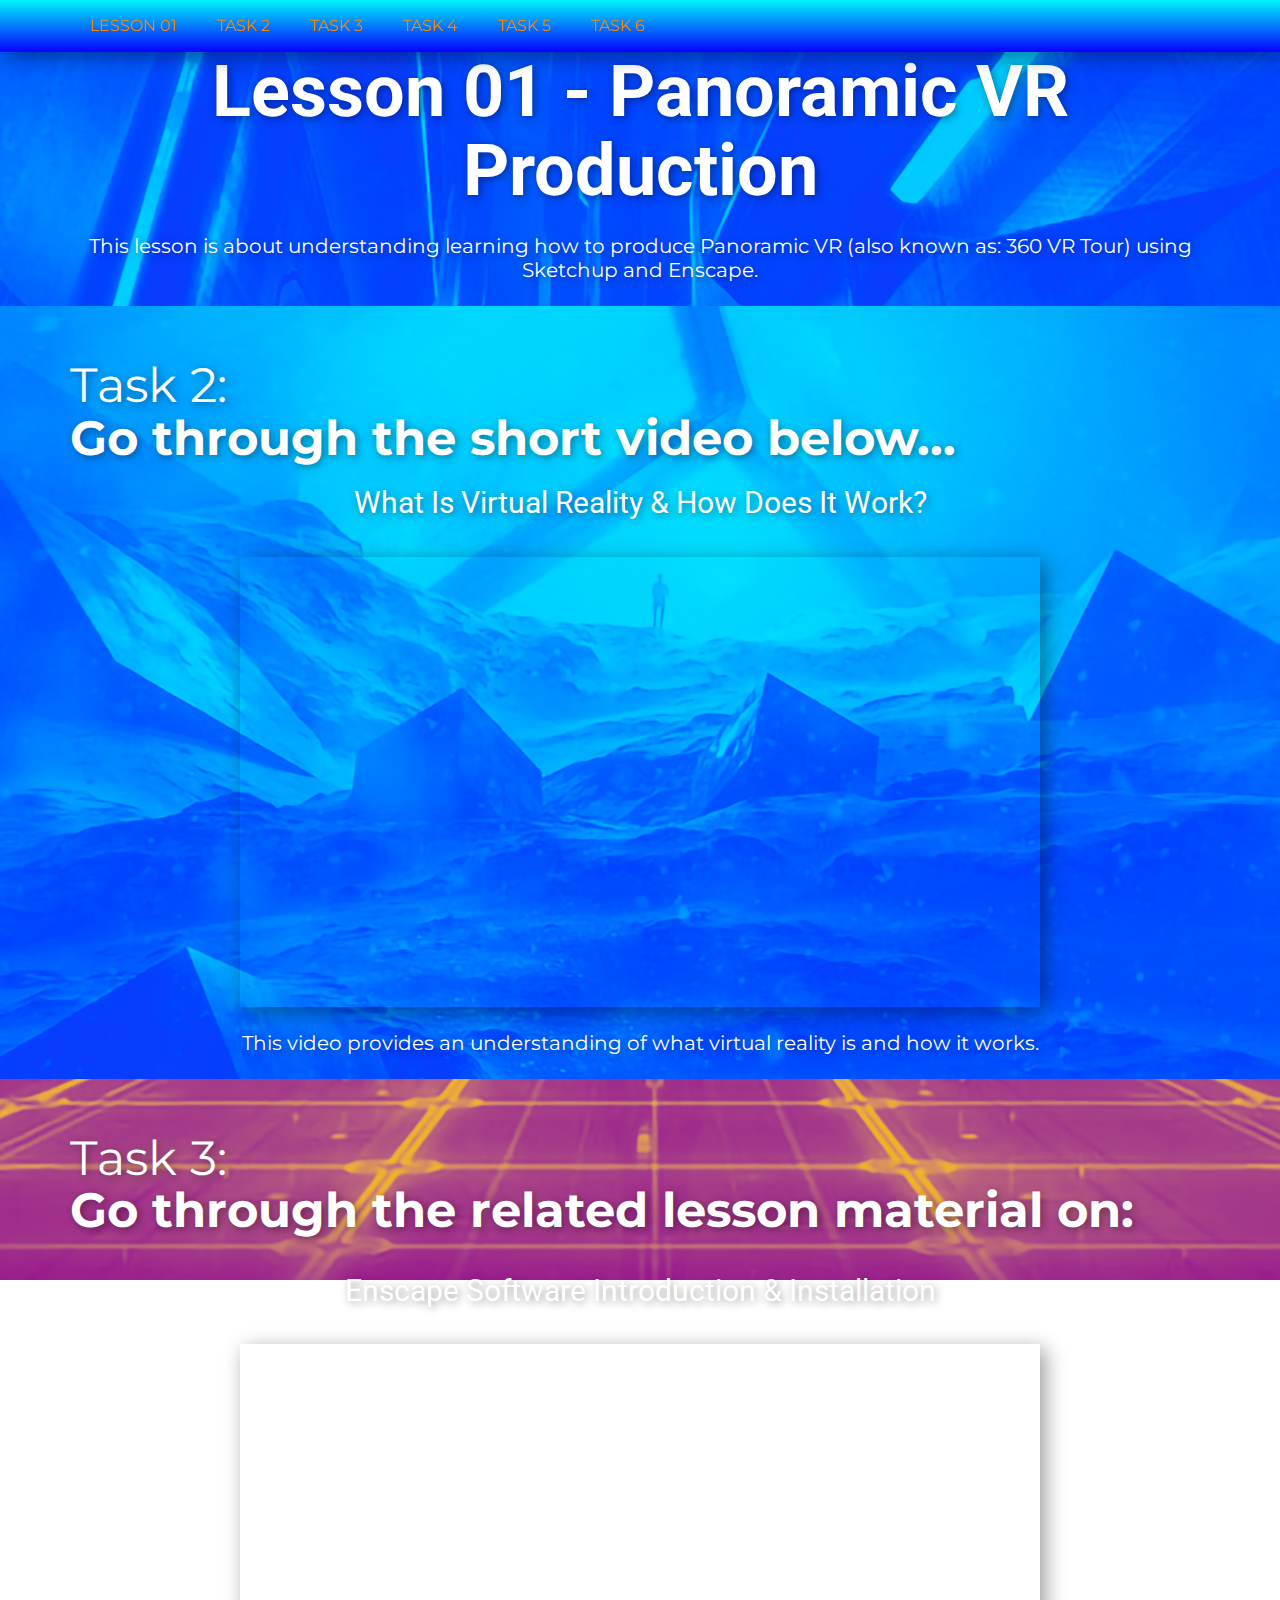
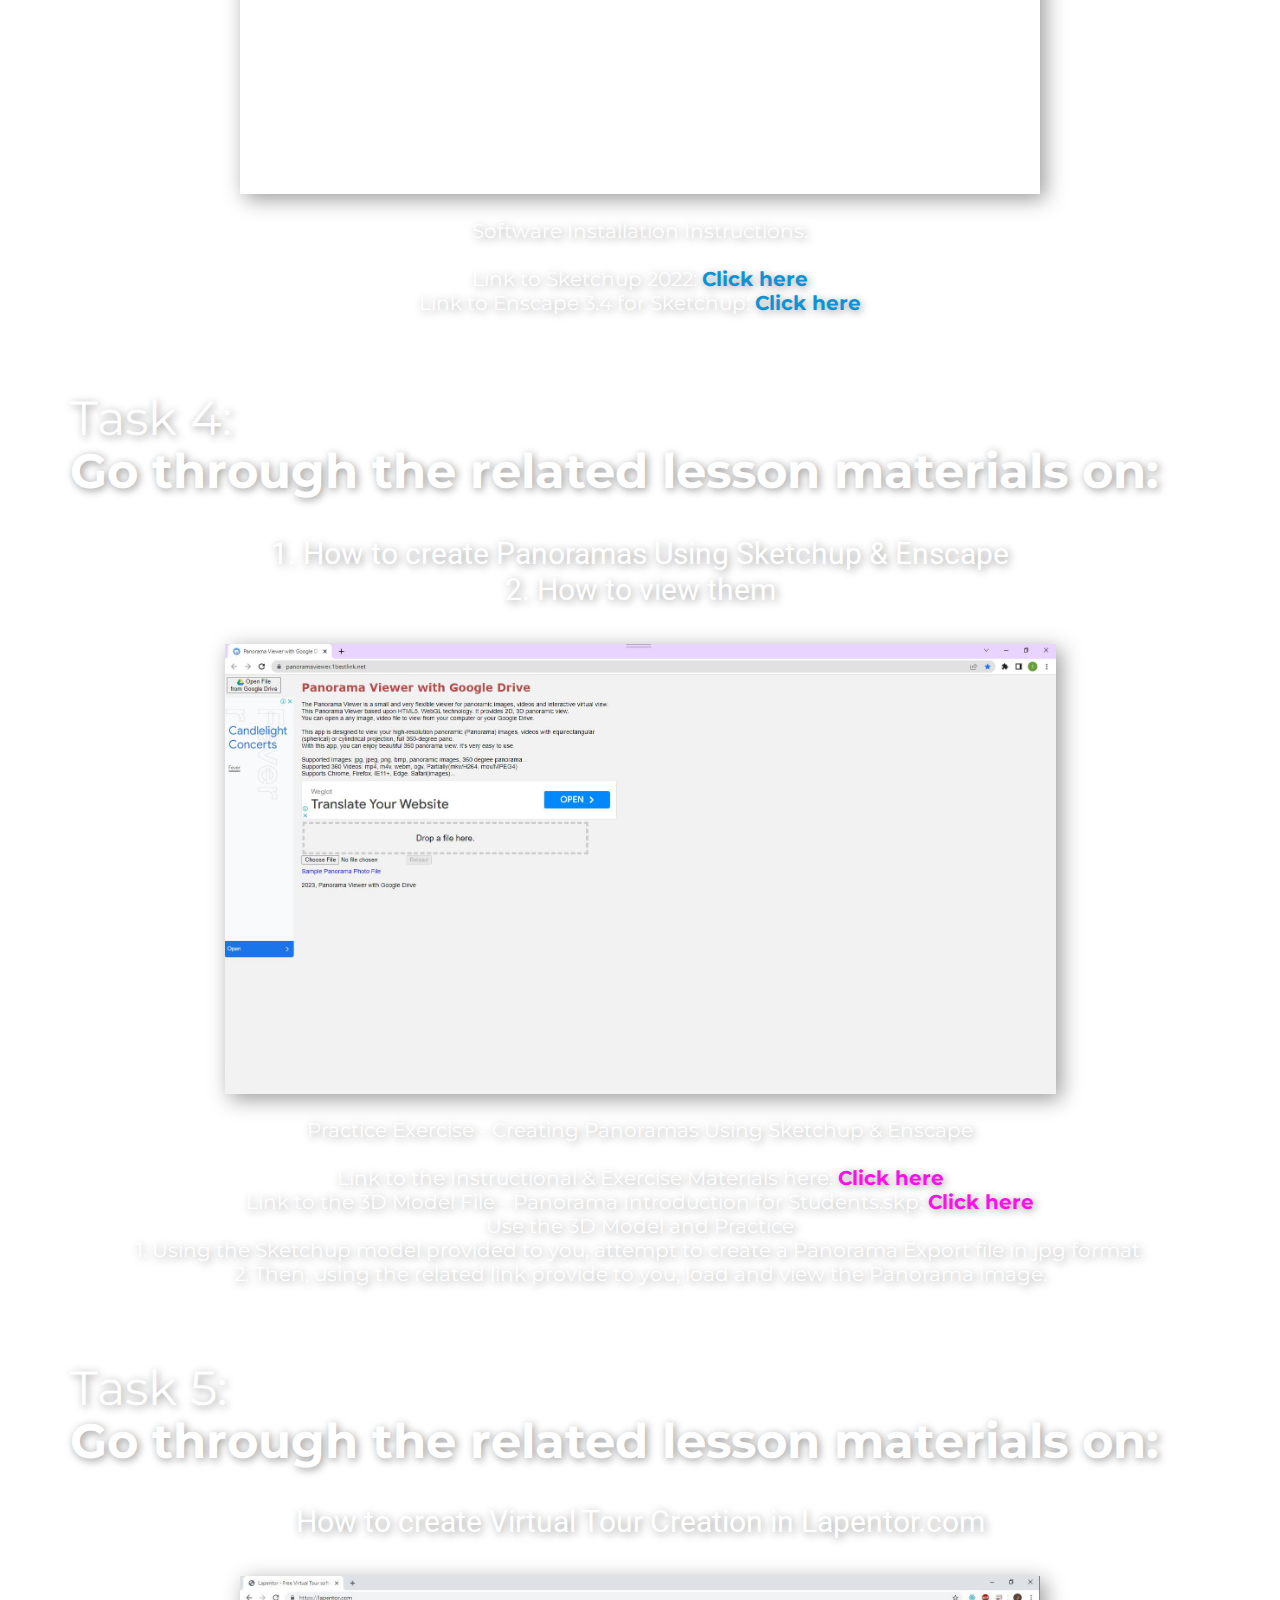
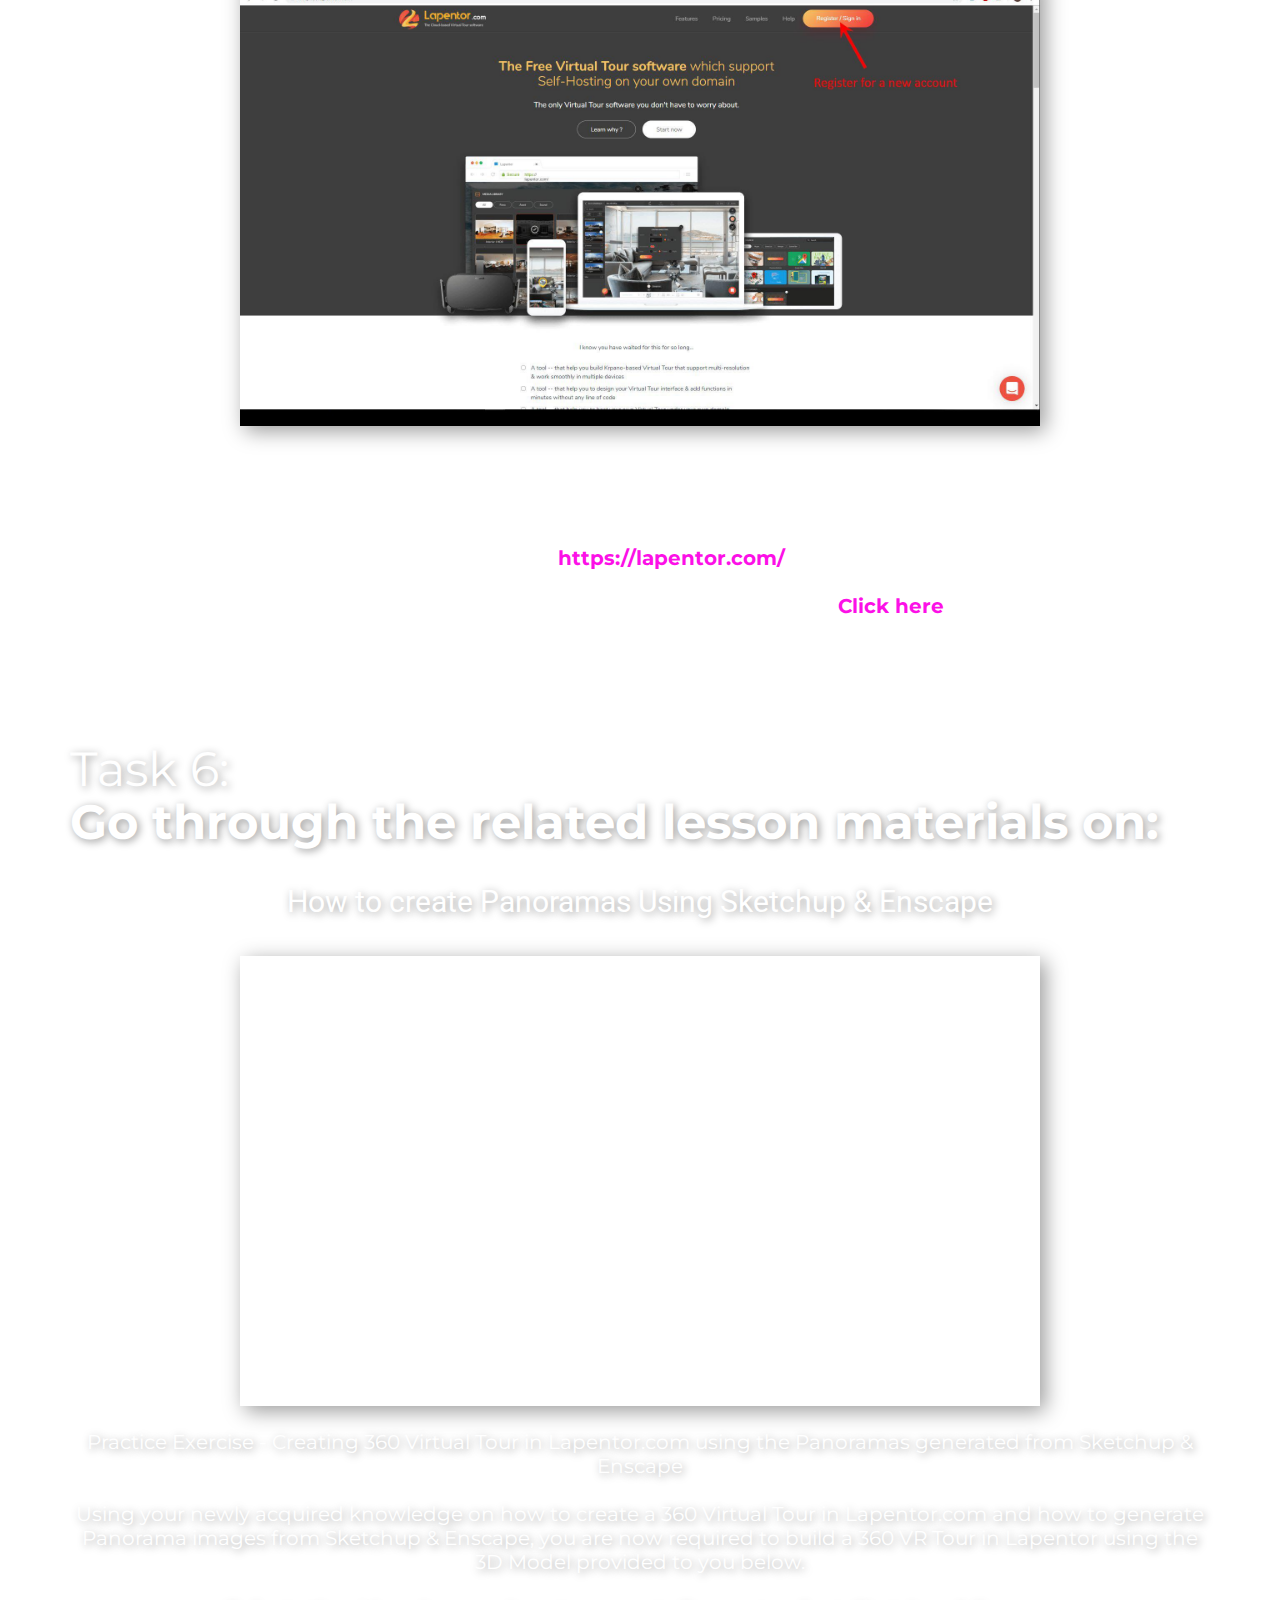
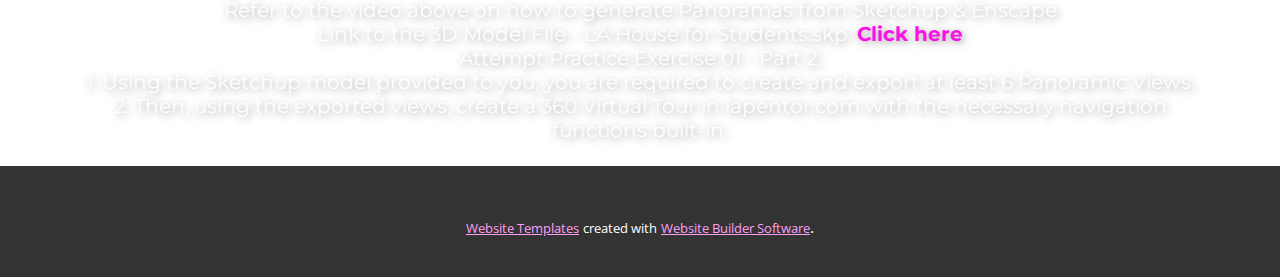
==== Lesson-01.html @ d225edf2 "Add files via upload" ====
<!DOCTYPE html>
<html style="font-size: 16px;" lang="en"><head>
    <meta name="viewport" content="width=device-width, initial-scale=1.0">
    <meta charset="utf-8">
    <meta name="keywords" content="Lesson 01 -&nbsp;Lesson Title Name, Topic Title 01:Topic Name, Topic Title 02:Topic Name">
    <meta name="description" content="">
    <title>Lesson 01</title>
    <link rel="stylesheet" href="nicepage.css" media="screen">
<link rel="stylesheet" href="Lesson-01.css" media="screen">
    <script class="u-script" type="text/javascript" src="jquery.js" defer=""></script>
    <script class="u-script" type="text/javascript" src="nicepage.js" defer=""></script>
    <meta name="generator" content="Nicepage 5.11.4, nicepage.com">
    <link id="u-theme-google-font" rel="stylesheet" href="https://fonts.googleapis.com/css?family=Roboto:100,100i,300,300i,400,400i,500,500i,700,700i,900,900i|Open+Sans:300,300i,400,400i,500,500i,600,600i,700,700i,800,800i">
    <link id="u-page-google-font" rel="stylesheet" href="https://fonts.googleapis.com/css?family=Montserrat:100,100i,200,200i,300,300i,400,400i,500,500i,600,600i,700,700i,800,800i,900,900i">
    
    
    
    
    
    
    
    
    <script type="application/ld+json">{
		"@context": "http://schema.org",
		"@type": "Organization",
		"name": ""
}</script>
    <meta name="theme-color" content="#fc10e7">
    <meta property="og:title" content="Lesson 01">
    <meta property="og:type" content="website">
  <meta data-intl-tel-input-cdn-path="intlTelInput/"></head>
  <body class="u-body u-image u-overlap u-xl-mode" data-lang="en" style="background-position: 50% 50%; background-attachment: fixed; background-image: url(&quot;images/04.3.jpg&quot;);"><header class="u-box-shadow u-clearfix u-gradient u-header u-sticky u-sticky-53bc u-header" id="Menu"><div class="u-clearfix u-sheet u-valign-middle u-sheet-1">
        <nav class="u-align-right-md u-align-right-sm u-align-right-xs u-menu u-menu-one-level u-menu-open-right u-offcanvas u-menu-1">
          <div class="menu-collapse u-custom-font u-font-montserrat" style="font-size: 1rem; letter-spacing: 0px; text-transform: uppercase; font-weight: 500;">
            <a class="u-button-style u-custom-hover-color u-custom-left-right-menu-spacing u-custom-padding-bottom u-custom-text-active-color u-custom-text-color u-custom-text-hover-color u-custom-text-shadow u-custom-top-bottom-menu-spacing u-nav-link u-text-active-palette-1-base u-text-hover-palette-2-base u-text-white" href="#">
              <svg class="u-svg-link" viewBox="0 0 24 24"><use xmlns:xlink="http://www.w3.org/1999/xlink" xlink:href="#menu-hamburger"></use></svg>
              <svg class="u-svg-content" version="1.1" id="menu-hamburger" viewBox="0 0 16 16" x="0px" y="0px" xmlns:xlink="http://www.w3.org/1999/xlink" xmlns="http://www.w3.org/2000/svg"><g><rect y="1" width="16" height="2"></rect><rect y="7" width="16" height="2"></rect><rect y="13" width="16" height="2"></rect>
</g></svg>
            </a>
          </div>
          <div class="u-custom-menu u-nav-container">
            <ul class="u-custom-font u-font-montserrat u-nav u-unstyled u-nav-1"><li class="u-nav-item"><a class="u-button-style u-nav-link u-text-active-custom-color-5 u-text-body-alt-color u-text-hover-custom-color-4" href="Lesson-01.html" style="padding: 18px 20px;">Lesson 01</a>
</li><li class="u-nav-item"><a class="u-button-style u-nav-link u-text-active-custom-color-5 u-text-body-alt-color u-text-hover-custom-color-4" href="Lesson-01.html#Task2" style="padding: 18px 20px;">Task 2</a>
</li><li class="u-nav-item"><a class="u-button-style u-nav-link u-text-active-custom-color-5 u-text-body-alt-color u-text-hover-custom-color-4" href="Lesson-01.html#Task3" style="padding: 18px 20px;">Task 3</a>
</li><li class="u-nav-item"><a class="u-button-style u-nav-link u-text-active-custom-color-5 u-text-body-alt-color u-text-hover-custom-color-4" href="Lesson-01.html#Task4" style="padding: 18px 20px;">Task 4</a>
</li><li class="u-nav-item"><a class="u-button-style u-nav-link u-text-active-custom-color-5 u-text-body-alt-color u-text-hover-custom-color-4" href="Lesson-01.html#Task5" style="padding: 18px 20px;">Task 5</a>
</li><li class="u-nav-item"><a class="u-button-style u-nav-link u-text-active-custom-color-5 u-text-body-alt-color u-text-hover-custom-color-4" href="Lesson-01.html#Task6" style="padding: 18px 20px;">Task 6</a>
</li></ul>
          </div>
          <div class="u-custom-menu u-nav-container-collapse">
            <div class="u-black u-container-style u-inner-container-layout u-opacity u-opacity-75 u-sidenav">
              <div class="u-inner-container-layout u-sidenav-overflow">
                <div class="u-menu-close"></div>
                <ul class="u-align-center u-nav u-popupmenu-items u-unstyled u-nav-2"><li class="u-nav-item"><a class="u-button-style u-nav-link" href="Lesson-01.html">Lesson 01</a>
</li><li class="u-nav-item"><a class="u-button-style u-nav-link" href="Lesson-01.html#Task2">Task 2</a>
</li><li class="u-nav-item"><a class="u-button-style u-nav-link" href="Lesson-01.html#Task3">Task 3</a>
</li><li class="u-nav-item"><a class="u-button-style u-nav-link" href="Lesson-01.html#Task4">Task 4</a>
</li><li class="u-nav-item"><a class="u-button-style u-nav-link" href="Lesson-01.html#Task5">Task 5</a>
</li><li class="u-nav-item"><a class="u-button-style u-nav-link" href="Lesson-01.html#Task6">Task 6</a>
</li></ul>
              </div>
            </div>
            <div class="u-black u-menu-overlay u-opacity u-opacity-25"></div>
          </div>
        </nav>
      </div><style class="u-sticky-style" data-style-id="53bc">.u-sticky-fixed.u-sticky-53bc, .u-body.u-sticky-fixed .u-sticky-53bc {
box-shadow: 5px 5px 20px 0 rgba(0,0,0,0.4) !important
}</style></header>
    <section class="skrollable u-clearfix u-section-1" id="Lesson_Title">
      <div class="u-clearfix u-sheet u-sheet-1">
        <h1 class="u-align-center u-text u-text-body-alt-color u-title u-text-1"> Lesson 01 - Panoramic VR Production</h1>
      </div>
    </section>
    <section class="skrollable u-clearfix u-section-2" id="Lesson_Header">
      <div class="u-clearfix u-sheet u-sheet-1">
        <h4 class="u-align-center u-text u-text-body-alt-color u-text-default u-text-1">
          <br>This lesson is about understanding learning how to produce Panoramic VR (also known as: 360 VR Tour) using Sketchup and Enscape.<br>
          <br>
        </h4>
      </div>
    </section>
    <section class="skrollable u-clearfix u-image u-parallax u-section-3" id="Task2" data-image-width="1920" data-image-height="1920">
      <div class="u-clearfix u-sheet u-valign-bottom u-sheet-1">
        <h2 class="u-text u-text-body-alt-color u-text-1">
          <span style="font-weight: 400;">
            <br>Task 2:
          </span>
          <br> Go through the short video below...
        </h2>
        <h3 class="u-align-center u-text u-text-body-alt-color u-text-2"> What Is Virtual Reality &amp; How Does It Work?<br>
          <br>
        </h3>
        <div class="u-align-center u-video u-video-contain-lg u-video-contain-md u-video-contain-sm u-video-contain-xs u-video-1">
          <div class="embed-responsive embed-responsive-1">
            <iframe style="position: absolute;top: 0;left: 0;width: 100%;height: 100%;" class="embed-responsive-item" src="https://www.youtube.com/embed/YSAlhBO6tR8?mute=0&amp;showinfo=0&amp;controls=1&amp;start=0" frameborder="0" allowfullscreen=""></iframe>
          </div>
        </div>
        <h4 class="u-align-center u-text u-text-body-alt-color u-text-3">
          <br>This video provides an understanding of what virtual reality is and how it works.<br>
          <br>
        </h4>
      </div>
    </section>
    <section class="skrollable u-clearfix u-image u-parallax u-section-4" id="Task3" data-image-width="1920" data-image-height="1920">
      <div class="u-clearfix u-sheet u-sheet-1">
        <h2 class="u-text u-text-body-alt-color u-text-1">
          <br>
          <span style="font-weight: 400;">Task 3:</span>
          <br> Go through the related lesson material on:
        </h2>
        <h3 class="u-align-center u-text u-text-body-alt-color u-text-2">
          <br>Enscape Software Introduction &amp; Installation<br>
          <br>
        </h3>
        <div class="u-align-center u-video u-video-contain-lg u-video-contain-md u-video-contain-sm u-video-contain-xs u-video-1">
          <div class="embed-responsive embed-responsive-1">
            <iframe style="position: absolute;top: 0;left: 0;width: 100%;height: 100%;" class="embed-responsive-item" src="https://www.youtube.com/embed/YrdtNT-V2NU?mute=0&amp;showinfo=0&amp;controls=1&amp;start=0" frameborder="0" allowfullscreen=""></iframe>
          </div>
        </div>
        <h4 class="u-align-center u-text u-text-body-alt-color u-text-3">
          <br>Software Installation Instructions:<br>
          <br>Link to Sketchup 2022: <span style="font-weight: 700;">
            <a href="https://drive.google.com/drive/folders/1EvpybGRjYTsotRarfKif5_3u6jOGR-Ju?usp=share_link" class="u-active-none u-border-none u-btn u-button-link u-button-style u-hover-none u-none u-text-palette-4-base u-btn-1" target="_blank">Click here</a>
          </span>
          <br>Link to Enscape 3.4 for Sketchup: <span style="font-weight: 700;">
            <a href="https://drive.google.com/drive/folders/1mcn2Z53v6USUTFRjC2O_JtzmhIxBEnhV?usp=share_link" class="u-active-none u-border-none u-btn u-button-link u-button-style u-hover-none u-none u-text-palette-4-base u-btn-2" target="_blank">Click here</a>
          </span>
          <br>
          <br>
        </h4>
      </div>
    </section>
    <section class="skrollable u-clearfix u-image u-parallax u-section-5" id="Task4" data-image-width="1920" data-image-height="1920">
      <div class="u-clearfix u-sheet u-valign-middle u-sheet-1">
        <h2 class="u-text u-text-body-alt-color u-text-1">
          <br>
          <span style="font-weight: 400;">Task 4:</span>
          <br>Go through the related lesson materials on:
        </h2>
        <h3 class="u-align-center u-text u-text-body-alt-color u-text-2">
          <br>1. How to create Panoramas ​Using Sketchup &amp; Enscape<br>2. How to view them<br>
          <br>
        </h3>
        <img class="u-align-center u-image u-image-default u-image-1" src="images/PanoramaViewerwithGoogleDrive.jpg" alt="" data-image-width="1921" data-image-height="1040" data-href="http://panoramaviewer.1bestlink.net/" data-target="_blank">
        <h4 class="u-align-center u-text u-text-body-alt-color u-text-3">
          <br>Practice Exercise - Creating Panoramas Using Sketchup &amp; Enscape<br>
          <br>Link to the Instructional &amp; Exercise Materials here: <a href="https://drive.google.com/file/d/1abvZGvkPF39Kw-kIYvjLLtzMUDdTy_9g/view?usp=share_link" class="u-active-none u-border-none u-btn u-button-style u-hover-none u-none u-text-palette-1-base u-btn-1" target="_blank">Click here</a>
          <br>Link to the 3D Model File - Panorama Introduction for Students.skp: <a href="https://drive.google.com/file/d/1Js0wTdf67oLDNqwguV2Wn05U8jPbHbJF/view?usp=share_link" class="u-active-none u-border-none u-btn u-button-style u-hover-none u-none u-text-palette-1-base u-btn-2" target="_blank">Click here</a>
          <br>Use the 3D Model and Practice<br>1. Using the Sketchup model provided to you, attempt to create a Panorama Export file in jpg format.<br>2. Then, using the related link provide to you, load and view the Panorama image.<br>
          <br>
        </h4>
      </div>
    </section>
    <section class="skrollable u-clearfix u-image u-parallax u-section-6" id="Task5" data-image-width="1920" data-image-height="1920">
      <div class="u-clearfix u-sheet u-valign-middle u-sheet-1">
        <h2 class="u-text u-text-body-alt-color u-text-1">
          <br>
          <span style="font-weight: 400;">Task 5:</span>
          <br>Go through the related lesson materials on:
        </h2>
        <h3 class="u-align-center u-text u-text-body-alt-color u-text-2">
          <br>How to create Virtual Tour Creation in Lapentor.com<br>
          <br>
        </h3>
        <img class="u-align-center u-image u-image-default u-image-1" src="images/Lapentor.jpg" alt="" data-image-width="1920" data-image-height="1080" data-href="https://lapentor.com/" data-target="_blank">
        <h4 class="u-align-center u-text u-text-body-alt-color u-text-3">
          <br> Practice Exercise - 360 Virtual Tour Creation<br>
          <br>Using the Panorama images provided to you, you are required to create a 360 VR Tour in the site below.<br>
          <br>Go to:&nbsp;<a href="https://lapentor.com/" class="u-active-none u-border-none u-btn u-button-link u-button-style u-hover-none u-none u-text-palette-1-base u-btn-1" target="_blank">https://lapentor.com/</a>
          <br>and Register for a free account<br>Link to the Instructional &amp; Exercise Materials here: <a href="https://drive.google.com/file/d/1LvYWwXH4WXdcNemAnXID6toScCILLUS9/view" class="u-active-none u-border-none u-btn u-button-style u-hover-none u-none u-text-palette-1-base u-btn-2" target="_blank">Click here</a>
          <br>Attempt ​Practice Exercise 01 - Part 1:<br>Create a 360 Virtual Tour in lapentor.com ​with the necessary navigation functions built-in.<br>
          <br>
        </h4>
      </div>
    </section>
    <section class="skrollable u-clearfix u-image u-parallax u-section-7" id="Task6" data-image-width="1920" data-image-height="1920">
      <div class="u-clearfix u-sheet u-valign-middle u-sheet-1">
        <h2 class="u-text u-text-body-alt-color u-text-1">
          <span style="font-weight: 400;">
            <br>Task 6:
          </span>
          <br>Go through the related lesson materials on:
        </h2>
        <h3 class="u-align-center u-text u-text-body-alt-color u-text-2">
          <br>How to create Panoramas Using Sketchup &amp; Enscape<br>
          <br>
        </h3>
        <div class="u-align-center u-video u-video-contain-lg u-video-contain-md u-video-contain-sm u-video-contain-xs u-video-1">
          <div class="embed-responsive embed-responsive-1">
            <iframe style="position: absolute;top: 0;left: 0;width: 100%;height: 100%;" class="embed-responsive-item" src="https://www.youtube.com/embed/a7TdAmOpXEo?mute=0&amp;showinfo=0&amp;controls=1&amp;start=0" frameborder="0" allowfullscreen=""></iframe>
          </div>
        </div>
        <h4 class="u-align-center u-text u-text-body-alt-color u-text-3">
          <br> Practice Exercise - Creating 360 Virtual Tour in Lapentor.com using the Panoramas generated from Sketchup &amp; Enscape<br>
          <br>Using your newly acquired knowledge on how to create a 360 Virtual Tour in Lapentor.com and how to generate Panorama images from Sketchup &amp; Enscape, you are now required to build a 360 VR Tour in Lapentor using the 3D Model provided to you below.<br>
          <br> Refer to the video above on how to generate Panoramas from Sketchup &amp; Enscape<br>Link to the 3D Model File - LA House for Students.skp: <a href="https://drive.google.com/file/d/1gbF78qbM22y4gAIJiguv-xFTbGMFxdbp/view?usp=share_link" class="u-active-none u-border-none u-btn u-button-style u-hover-none u-none u-text-palette-1-base u-btn-1" target="_blank">Click here</a>
          <br> Attempt ​Practice Exercise 01 - Part 2:<br>1. Using the Sketchup model provided to you, you are required to create and export at least 6 Panoramic Views.<br>2. Then, using the exported views, create a 360 Virtual Tour in lapentor.com with the necessary navigation functions built-in.<br>
          <br>
        </h4>
      </div>
    </section>
    <style class="u-overlap-style">.u-overlap:not(.u-sticky-scroll) .u-header {
background-color: #fc10e7 !important; background-image: linear-gradient(#00f5fa, #0900ff) !important
}</style>
    
    
    <footer class="u-align-center u-clearfix u-footer u-grey-80 u-footer" id="sec-da6d"><div class="u-clearfix u-sheet u-sheet-1"></div></footer>
    <section class="u-backlink u-clearfix u-grey-80">
      <a class="u-link" href="https://nicepage.com/website-templates" target="_blank">
        <span>Website Templates</span>
      </a>
      <p class="u-text">
        <span>created with</span>
      </p>
      <a class="u-link" href="" target="_blank">
        <span>Website Builder Software</span>
      </a>. 
    </section>
  
</body></html>
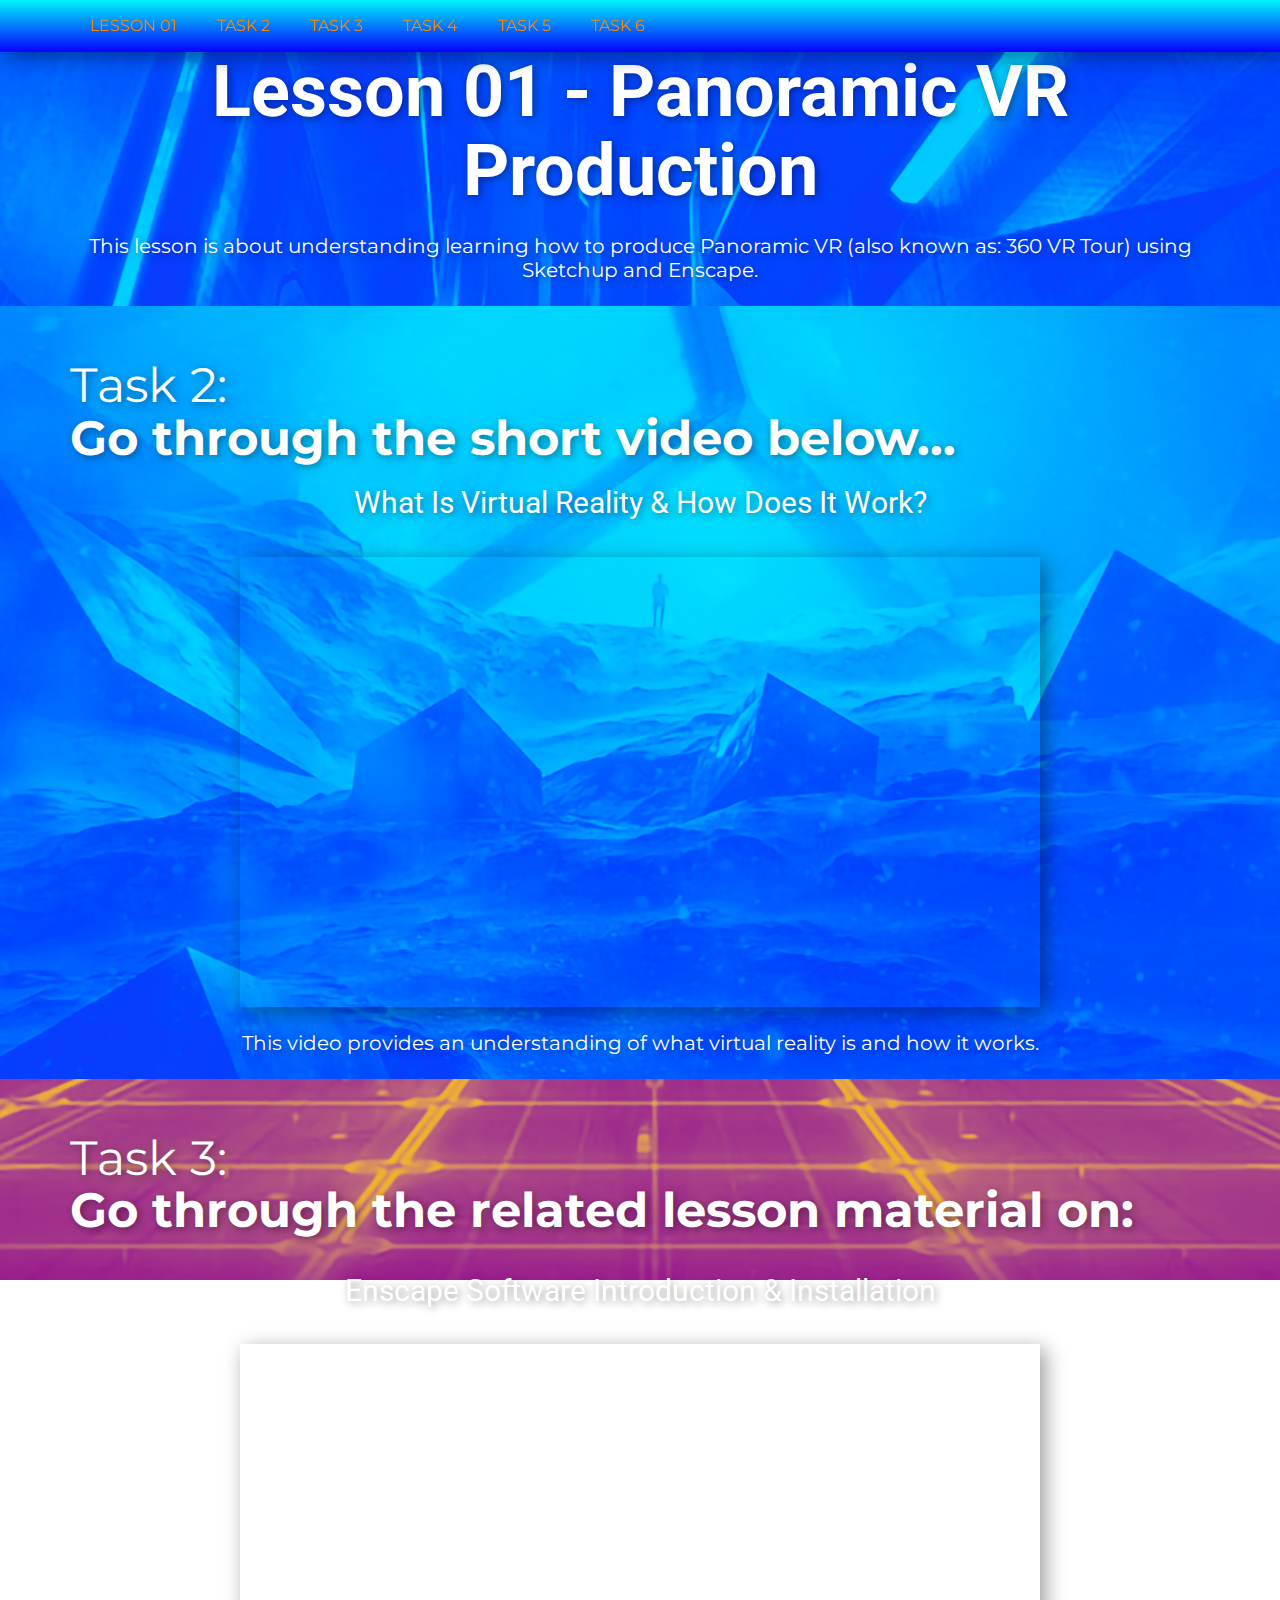
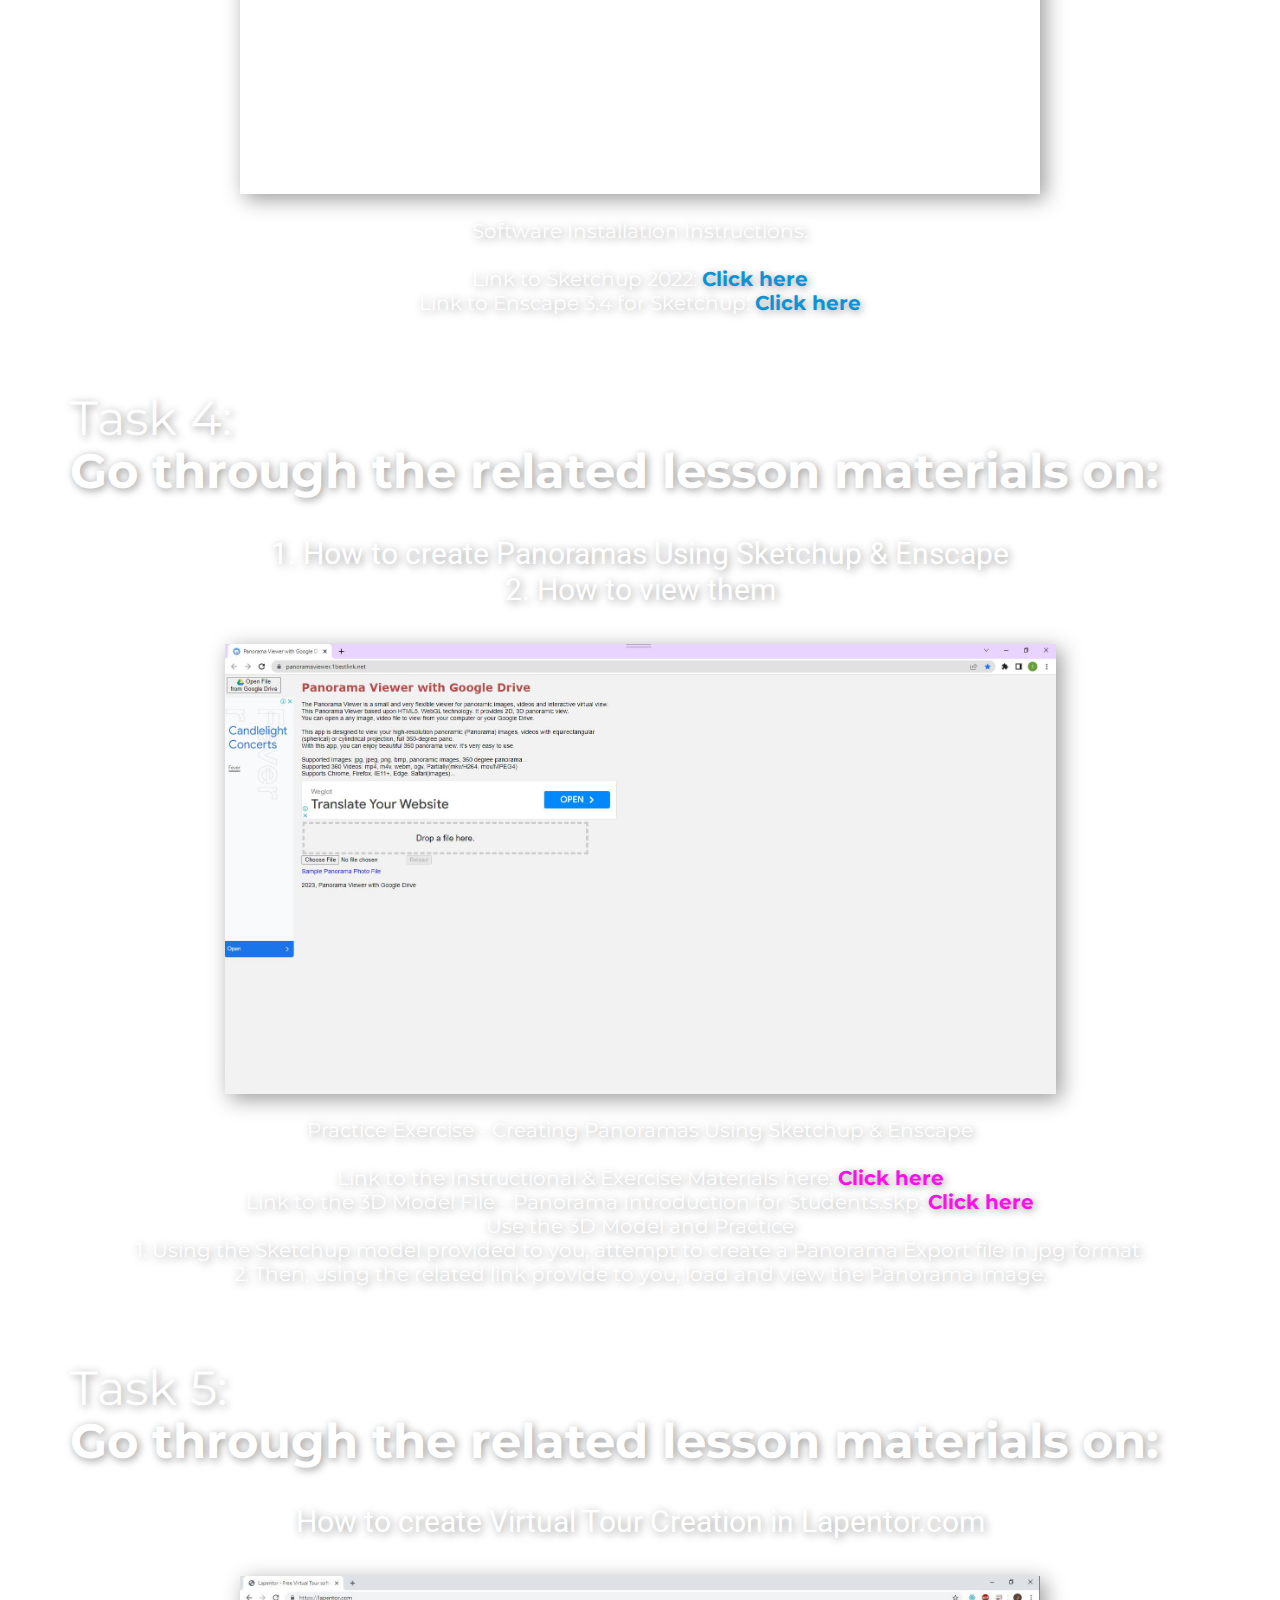
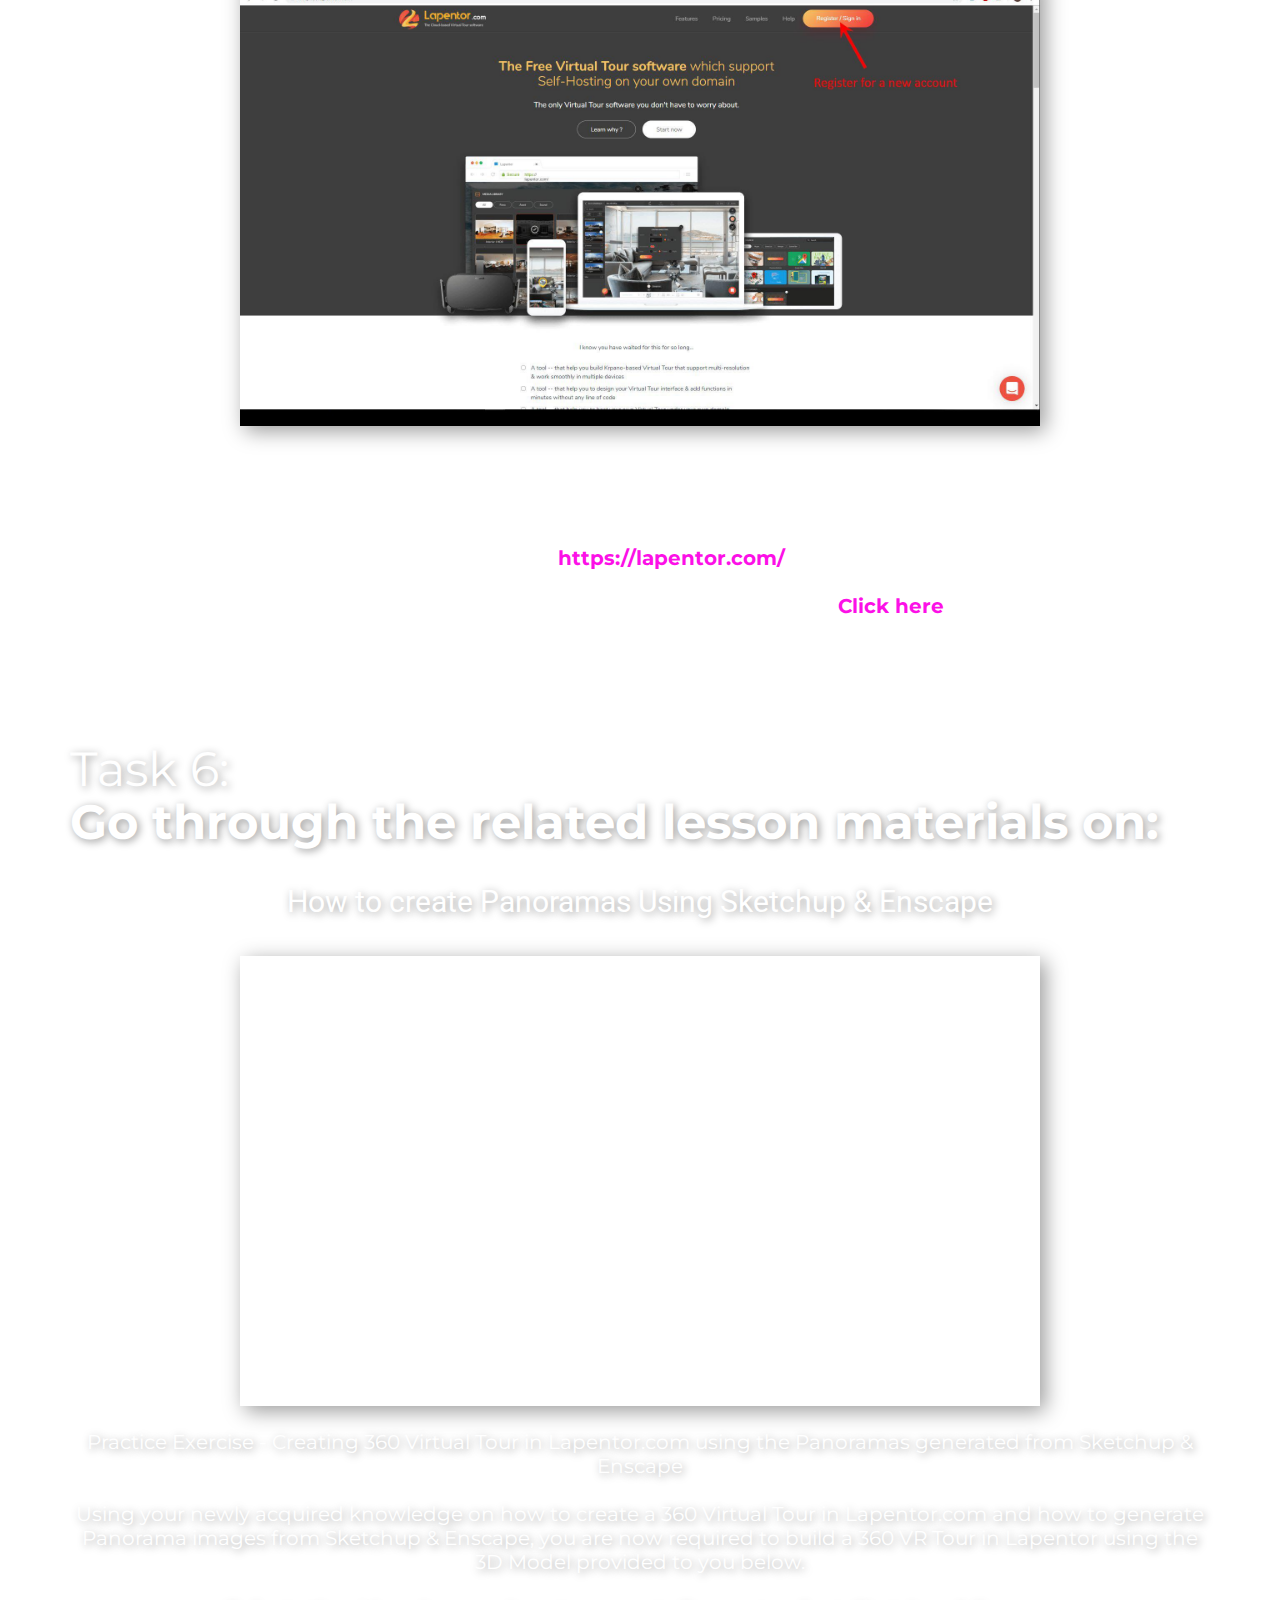
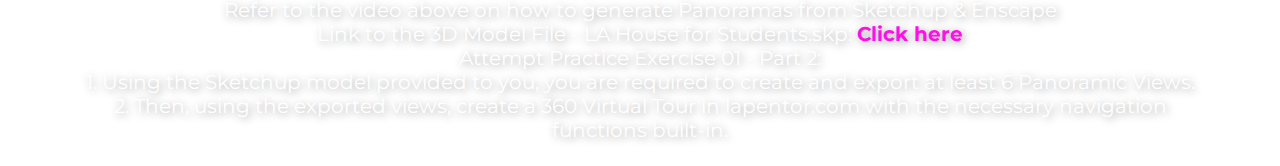
==== commit c5d57c80: "Update Lesson-01.html" ====
--- a/Lesson-01.html
+++ b/Lesson-01.html
@@ -202,19 +202,5 @@
     <style class="u-overlap-style">.u-overlap:not(.u-sticky-scroll) .u-header {
 background-color: #fc10e7 !important; background-image: linear-gradient(#00f5fa, #0900ff) !important
 }</style>
-    
-    
-    <footer class="u-align-center u-clearfix u-footer u-grey-80 u-footer" id="sec-da6d"><div class="u-clearfix u-sheet u-sheet-1"></div></footer>
-    <section class="u-backlink u-clearfix u-grey-80">
-      <a class="u-link" href="https://nicepage.com/website-templates" target="_blank">
-        <span>Website Templates</span>
-      </a>
-      <p class="u-text">
-        <span>created with</span>
-      </p>
-      <a class="u-link" href="" target="_blank">
-        <span>Website Builder Software</span>
-      </a>. 
-    </section>
-  
-</body></html>+
+</body></html>
